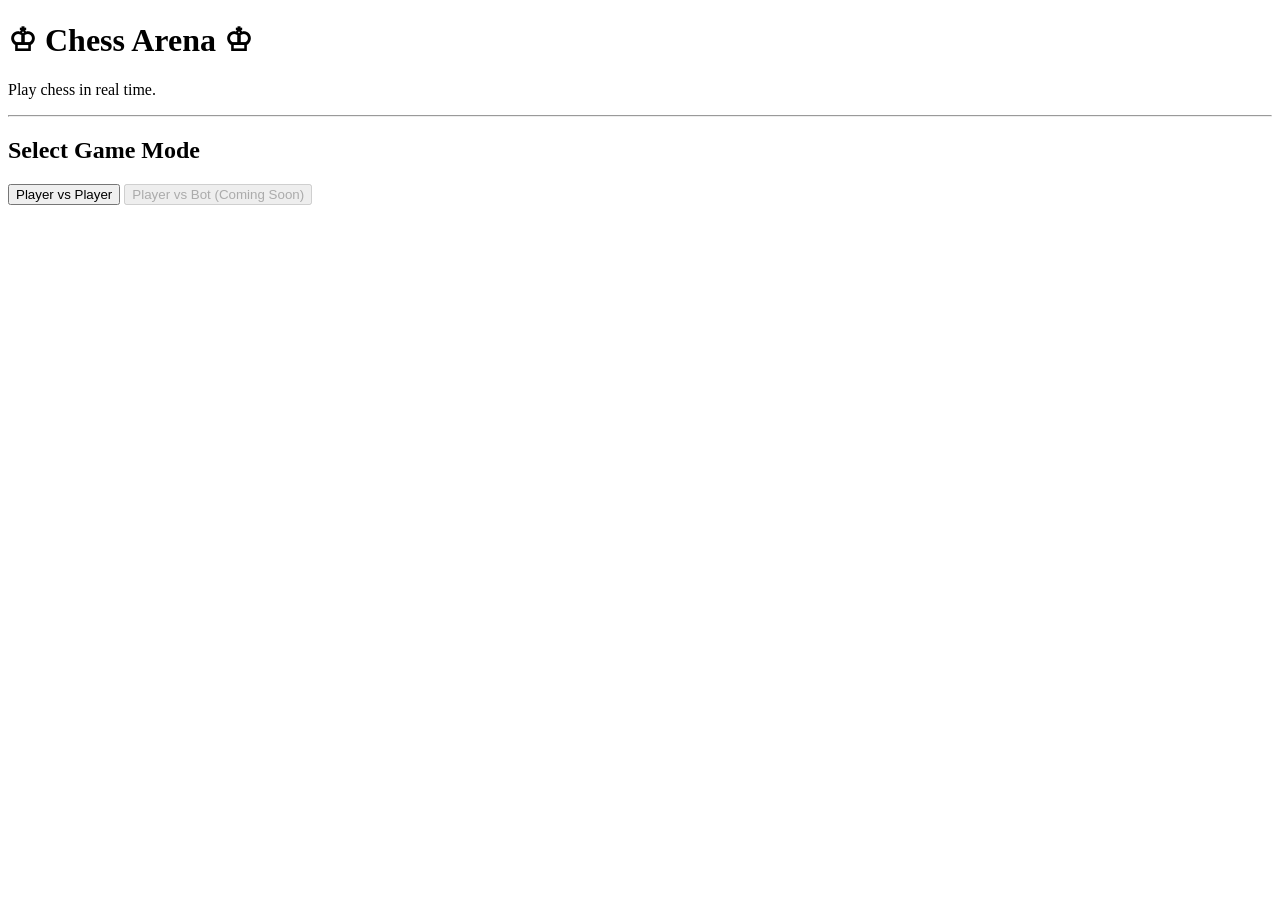
==== mode_page/mode.html @ 3aaa36c6 "changed the overall structure and started with the JWT+frontend JS part" ====
<!DOCTYPE html>
<html lang="en">
<head>
    <meta charset="UTF-8">
    <meta name="viewport" content="width=device-width, initial-scale=1.0">
    <link rel="stylesheet" href="/mode.css">
    <title>Chess Arena</title>
</head>
<body>
    <div class="full_body">
        <div class="titles">
            <h1>♔ Chess Arena ♔</h1>
            <p>Play chess in real time.</p>
            <hr>
            <h2>Select Game Mode</h2>
        </div>
        <div class="mode_select_btn">
            <button id="pvp-btn" class="play_btn">
                Player vs Player
            </button>
            <button id="bot-btn" disabled class="play_btn">
                Player vs Bot (Coming Soon)
            </button>
        </div>
    </div>
    <script>
        document.getElementById("pvp-btn").addEventListener("click", function () {
            window.location.href = "/lobby";
        });
    </script>
</body>
</html>
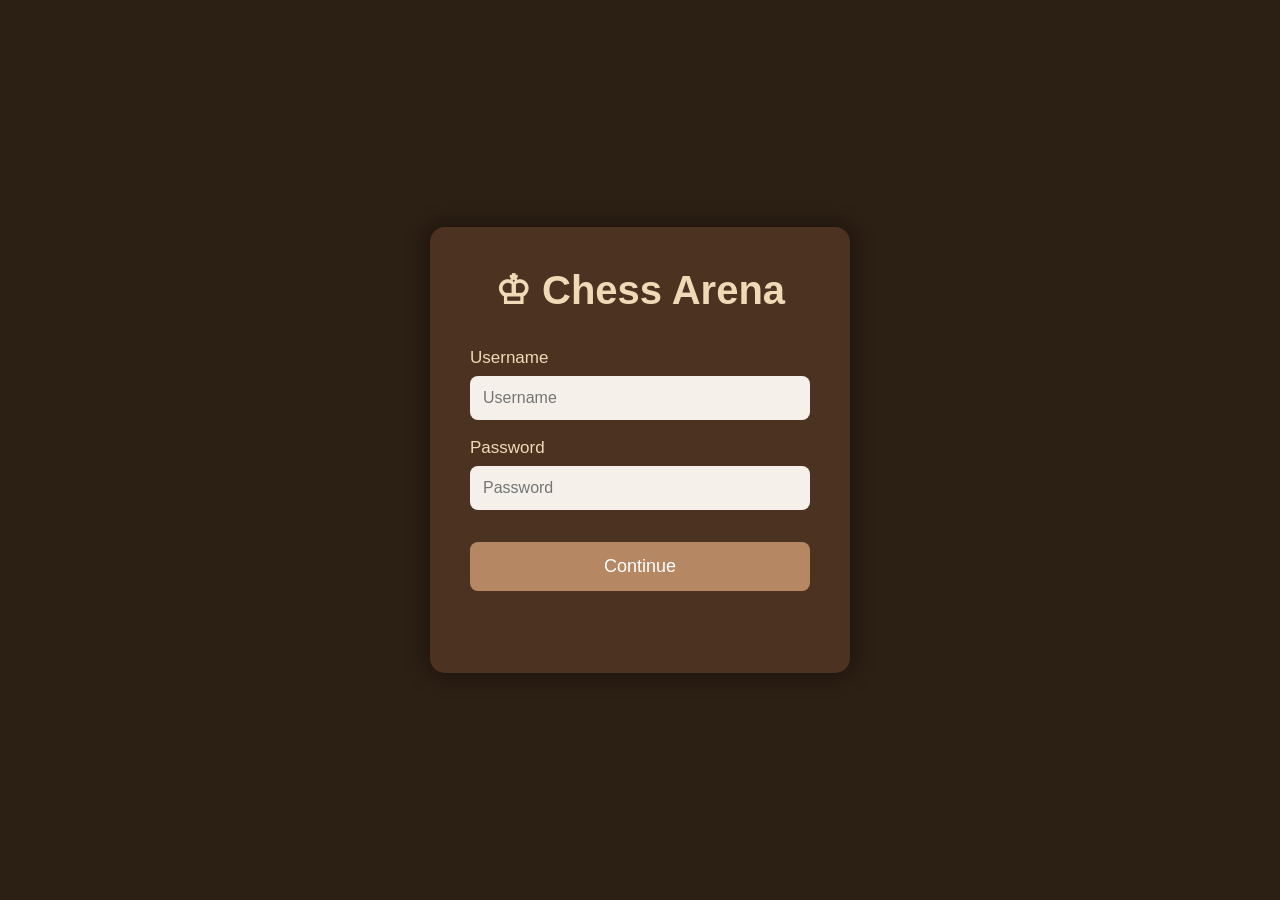
==== commit e9bd3eff: "did lot of work" ====
--- a/mode_page/mode.html
+++ b/mode_page/mode.html
@@ -3,7 +3,7 @@
 <head>
     <meta charset="UTF-8">
     <meta name="viewport" content="width=device-width, initial-scale=1.0">
-    <link rel="stylesheet" href="/mode.css">
+    <link rel="stylesheet" href="mode.css">
     <title>Chess Arena</title>
 </head>
 <body>
@@ -23,10 +23,6 @@
             </button>
         </div>
     </div>
-    <script>
-        document.getElementById("pvp-btn").addEventListener("click", function () {
-            window.location.href = "/lobby";
-        });
-    </script>
+    <script src="mode.js"></script>
 </body>
 </html>
--- a/mode_page/mode.css
+++ b/mode_page/mode.css
@@ -0,0 +1,101 @@
+*{
+    margin: 0;
+    padding: 0;
+    box-sizing: border-box;
+    font-family: Arial, Helvetica, sans-serif;
+}
+
+body{
+    background-color: #1f1f1f;
+    color: white;
+    min-height: 100vh;
+
+    display: flex;
+    justify-content: center;
+    align-items: center;
+}
+
+.full_body{
+    width: 60%;
+    max-width: 800px;
+    min-width: 600px;
+
+    padding: 50px;
+    background-color: #2c2c2c;
+    border-radius: 15px;
+    box-shadow: 0 0 20px rgba(0,0,0,0.4);
+}
+.titles h1{
+    font-size: 3.5rem;
+    margin-bottom: 15px;
+    color: #f4d03f;
+    text-shadow: 2px 2px 6px rgba(0,0,0,0.6);
+}.titles h1{
+    font-size: 3.5rem;
+    margin-bottom: 15px;
+    color: #f4d03f;
+    text-shadow: 2px 2px 6px rgba(0,0,0,0.6);
+}
+
+.titles{
+    text-align: center;
+}
+
+.titles h1{
+    font-size: 3.5rem;
+    margin-bottom: 15px;
+}
+
+.titles p{
+    font-size: 1.35rem;
+    color: #cfcfcf;
+    margin-bottom: 25px;
+}
+
+.titles hr{
+    border: none;
+    height: 1px;
+    background-color: #555;
+    margin: 25px 0;
+}
+
+.titles h2{
+    font-size: 2rem;
+    margin-bottom: 35px;
+}
+
+.mode_select_btn{
+    display: flex;
+    flex-direction: column;
+    gap: 25px;
+}
+
+.play_btn{
+    height: 75px;
+    font-size: 1.4rem;
+    font-weight: bold;
+
+    border: none;
+    border-radius: 10px;
+    cursor: pointer;
+
+    background-color: #4caf50;
+    color: white;
+
+    transition: all 0.25s ease;
+}
+
+.play_btn:hover:not(:disabled){
+    background-color: #43a047;
+    transform: translateY(-3px);
+}
+
+.play_btn:active:not(:disabled){
+    transform: translateY(1px);
+}
+
+.play_btn:disabled{
+    background-color: #666;
+    cursor: not-allowed;
+    opacity: 0.7;
+}
